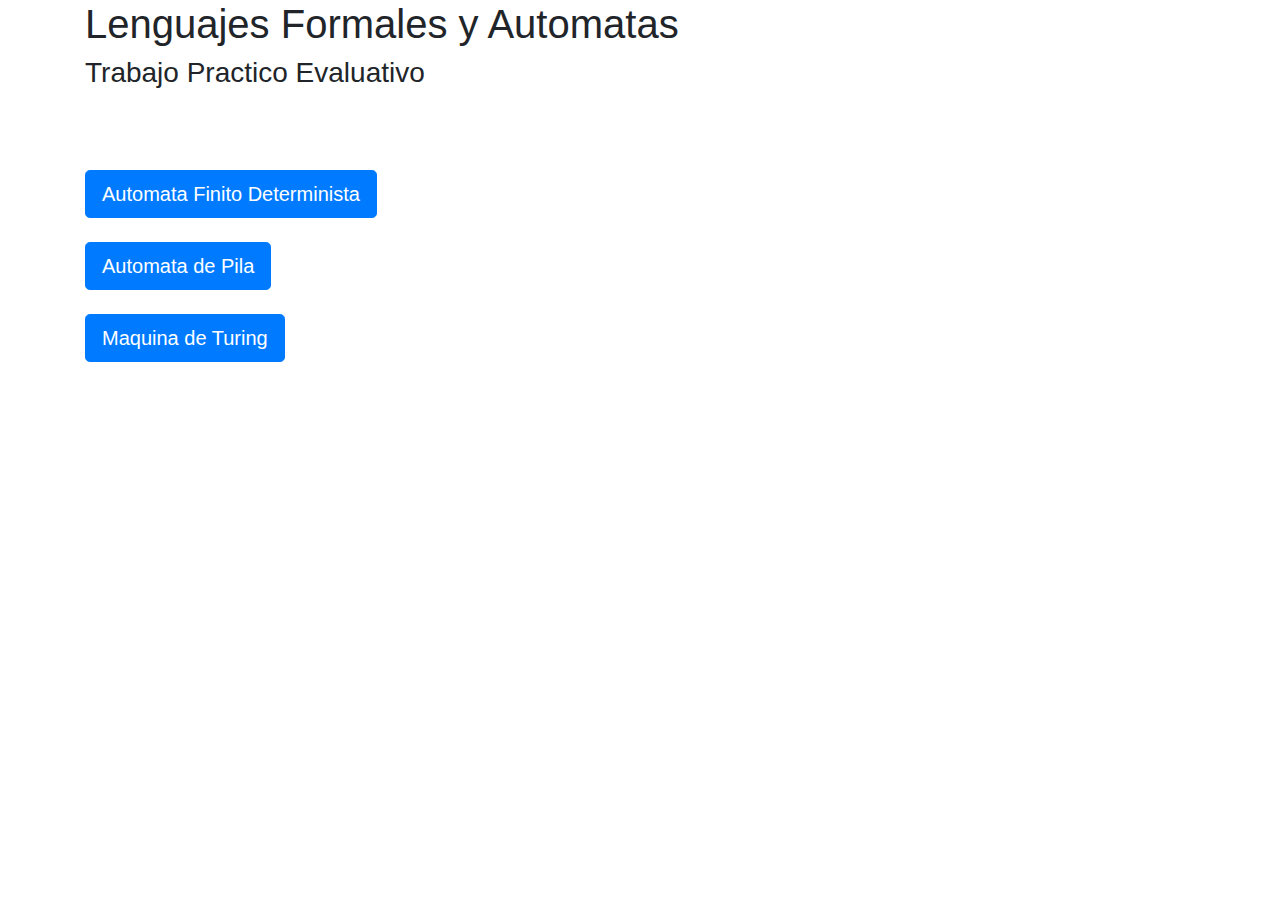
==== Automatas/HTML/Index.html @ 8ea7bbdf "AFD listo para calcular" ====
<!DOCTYPE html>
<html lang="en">
<head>
    <meta charset="UTF-8">
    <link rel="stylesheet" href="https://stackpath.bootstrapcdn.com/bootstrap/4.3.1/css/bootstrap.min.css" integrity="sha384-ggOyR0iXCbMQv3Xipma34MD+dH/1fQ784/j6cY/iJTQUOhcWr7x9JvoRxT2MZw1T" crossorigin="anonymous">
    <title>Lenguajes Formales</title>
</head>
<body>
<div class="container">
    <H1>Lenguajes Formales y Automatas</H1>
    <h3>Trabajo Practico Evaluativo</h3>
    <br>
    <br>
</div>
<br>
<div class="container">
    <a href="AFD.html" type="button" class="btn btn-primary btn-lg">Automata Finito Determinista</a>
</div>
<br>
<div class="container">
    <a href="AP.html" type="button" class="btn btn-primary btn-lg">Automata de Pila</a>
</div>
<br>
<div class="container">
    <a href="MT.html" type="button" class="btn btn-primary btn-lg">Maquina de Turing</a>
</div>


        <!-- JQUERRY -->
<script src="https://code.jquery.com/jquery-3.3.1.slim.min.js" integrity="sha384-q8i/X+965DzO0rT7abK41JStQIAqVgRVzpbzo5smXKp4YfRvH+8abtTE1Pi6jizo" crossorigin="anonymous"></script>
<script src="https://cdnjs.cloudflare.com/ajax/libs/popper.js/1.14.7/umd/popper.min.js" integrity="sha384-UO2eT0CpHqdSJQ6hJty5KVphtPhzWj9WO1clHTMGa3JDZwrnQq4sF86dIHNDz0W1" crossorigin="anonymous"></script>
<script src="https://stackpath.bootstrapcdn.com/bootstrap/4.3.1/js/bootstrap.min.js" integrity="sha384-JjSmVgyd0p3pXB1rRibZUAYoIIy6OrQ6VrjIEaFf/nJGzIxFDsf4x0xIM+B07jRM" crossorigin="anonymous"></script>

</body>
</html>
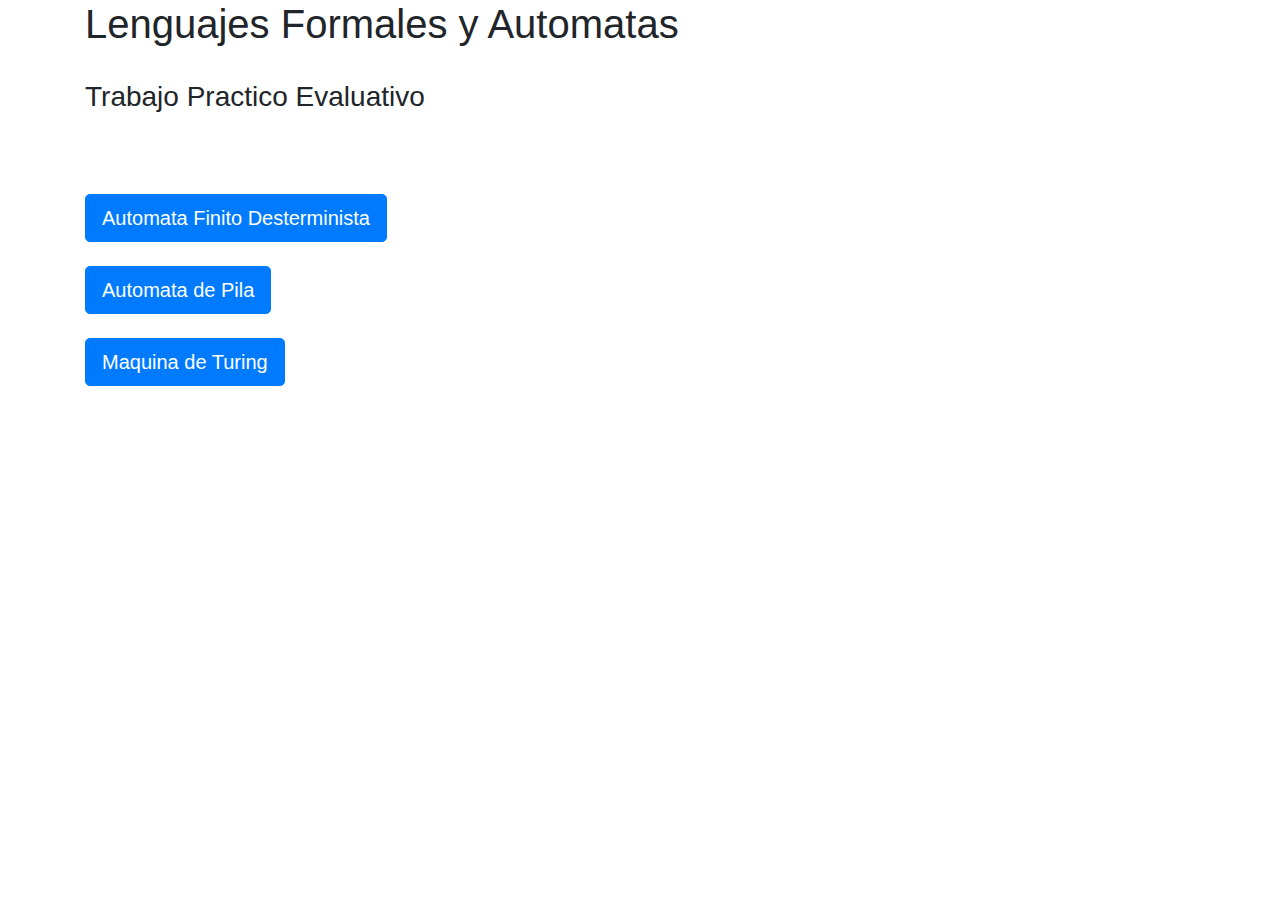
==== commit 8373c4f8: "Terminado Maquina de Turing e insertar alfabeto" ====
--- a/Automatas/HTML/Index.html
+++ b/Automatas/HTML/Index.html
@@ -2,27 +2,29 @@
 <html lang="en">
 <head>
     <meta charset="UTF-8">
+    <link rel="stylesheet" href="CSS/Index.css">
     <link rel="stylesheet" href="https://stackpath.bootstrapcdn.com/bootstrap/4.3.1/css/bootstrap.min.css" integrity="sha384-ggOyR0iXCbMQv3Xipma34MD+dH/1fQ784/j6cY/iJTQUOhcWr7x9JvoRxT2MZw1T" crossorigin="anonymous">
     <title>Lenguajes Formales</title>
 </head>
-<body>
+<body class="principal">
 <div class="container">
     <H1>Lenguajes Formales y Automatas</H1>
+    <br>
     <h3>Trabajo Practico Evaluativo</h3>
     <br>
     <br>
 </div>
 <br>
 <div class="container">
-    <a href="AFD.html" type="button" class="btn btn-primary btn-lg">Automata Finito Determinista</a>
+    <button type="button" class="btn btn-primary btn-lg" onclick="location.href='AFD.html'">Automata Finito Desterminista</button>
 </div>
 <br>
 <div class="container">
-    <a href="AP.html" type="button" class="btn btn-primary btn-lg">Automata de Pila</a>
+    <button type="button" class="btn btn-primary btn-lg" onclick="location.href='AP.html'">Automata de Pila</button>
 </div>
 <br>
 <div class="container">
-    <a href="MT.html" type="button" class="btn btn-primary btn-lg">Maquina de Turing</a>
+    <button type="button" class="btn btn-primary btn-lg" onclick="location.href='MT.html'">Maquina de Turing</button>
 </div>
 
 
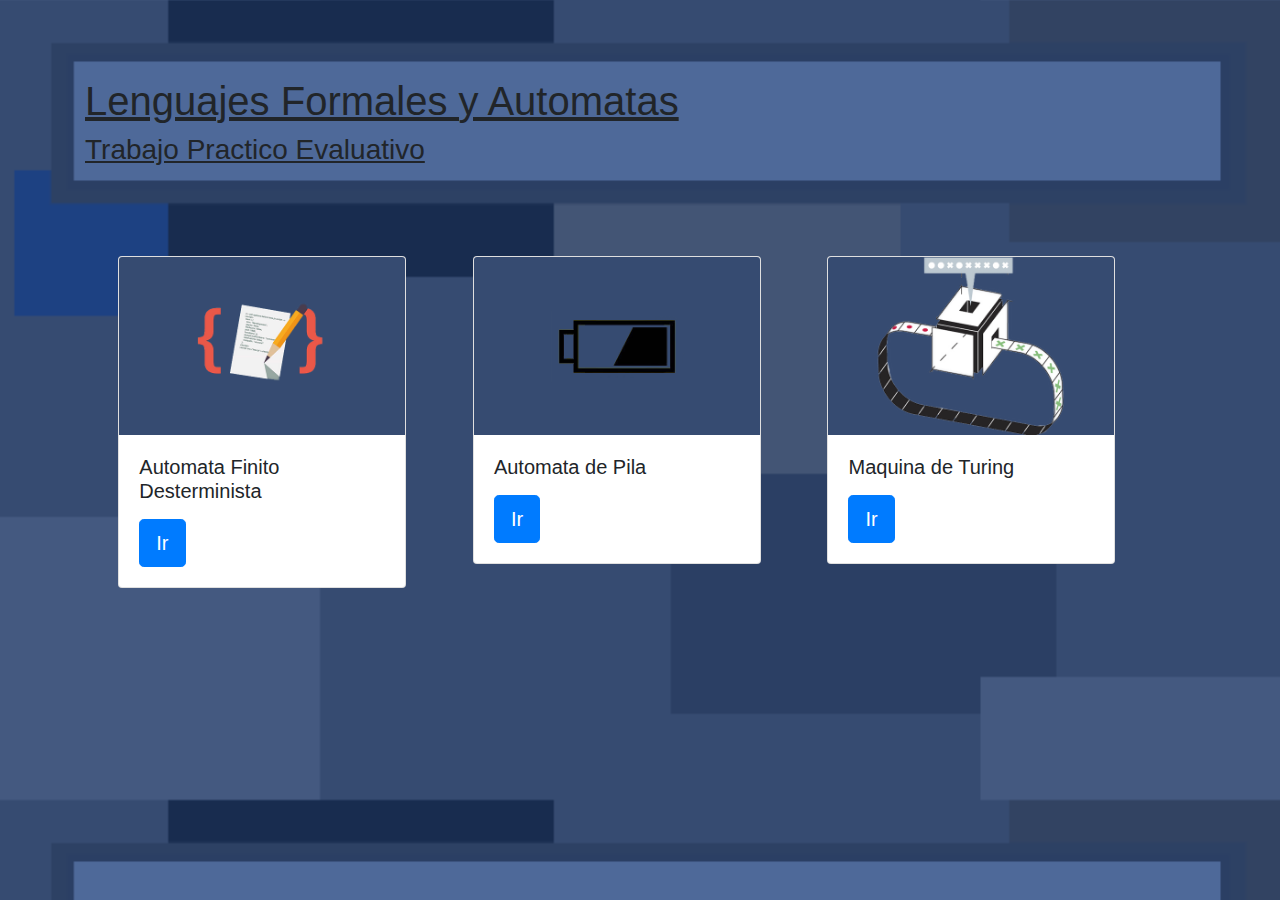
==== commit 4e5be825: "Estéticamente Terminado" ====
--- a/Automatas/HTML/Index.html
+++ b/Automatas/HTML/Index.html
@@ -2,32 +2,69 @@
 <html lang="en">
 <head>
     <meta charset="UTF-8">
-    <link rel="stylesheet" href="CSS/Index.css">
+    <link type="text/css" rel="stylesheet" href="CSS/Css.css">
     <link rel="stylesheet" href="https://stackpath.bootstrapcdn.com/bootstrap/4.3.1/css/bootstrap.min.css" integrity="sha384-ggOyR0iXCbMQv3Xipma34MD+dH/1fQ784/j6cY/iJTQUOhcWr7x9JvoRxT2MZw1T" crossorigin="anonymous">
     <title>Lenguajes Formales</title>
 </head>
-<body class="principal">
+<style type="text/css">
+    body {
+        background-image: url("../Imagenes/FondoGeneral.png");
+        background-size: 100%;
+        margin-top: 6%;
+    }
+    .derecha{
+        width: auto;
+        margin: 3%;
+        float: left;
+    }
+    .centro{
+        width: auto;
+        margin: 3%;
+        float: left;
+    }
+    .izquierda{
+        width: auto;
+        margin: 3%;
+        float: left;
+    }
+</style>
+<body>
 <div class="container">
-    <H1>Lenguajes Formales y Automatas</H1>
-    <br>
-    <h3>Trabajo Practico Evaluativo</h3>
+    <H1><u>Lenguajes Formales y Automatas</u></H1>
+    <h3><u>Trabajo Practico Evaluativo</u></h3>
     <br>
     <br>
+    <div class="derecha">
+        <div class="card" style="width: 18rem;">
+            <img src="../Imagenes/Determi.png" class="card-img-top" alt="...">
+            <div class="card-body">
+                <h5 class="card-title">Automata Finito Desterminista</h5>
+                <p class="card-text"></p>
+                <button type="button" class="btn btn-primary btn-lg" onclick="location.href='AFD.html'">Ir</button>
+            </div>
+        </div>
+    </div>
+    <div class="centro">
+        <div class="card" style="width: 18rem;">
+            <img src="../Imagenes/PilaA.png" class="card-img-top" alt="...">
+            <div class="card-body">
+                <h5 class="card-title">Automata de Pila</h5>
+                <p class="card-text"></p>
+                <button type="button" class="btn btn-primary btn-lg" onclick="location.href='AP.html'">Ir</button>
+            </div>
+        </div>
+    </div>
+    <div class="izquierda">
+        <div class="card" style="width: 18rem;">
+            <img src="../Imagenes/MaquinaA.png" class="card-img-top" alt="...">
+            <div class="card-body">
+                <h5 class="card-title">Maquina de Turing</h5>
+                <p class="card-text"></p>
+                <button type="button" class="btn btn-primary btn-lg" onclick="location.href='MT.html'">Ir</button>
+            </div>
+        </div>
+    </div>
 </div>
-<br>
-<div class="container">
-    <button type="button" class="btn btn-primary btn-lg" onclick="location.href='AFD.html'">Automata Finito Desterminista</button>
-</div>
-<br>
-<div class="container">
-    <button type="button" class="btn btn-primary btn-lg" onclick="location.href='AP.html'">Automata de Pila</button>
-</div>
-<br>
-<div class="container">
-    <button type="button" class="btn btn-primary btn-lg" onclick="location.href='MT.html'">Maquina de Turing</button>
-</div>
-
-
         <!-- JQUERRY -->
 <script src="https://code.jquery.com/jquery-3.3.1.slim.min.js" integrity="sha384-q8i/X+965DzO0rT7abK41JStQIAqVgRVzpbzo5smXKp4YfRvH+8abtTE1Pi6jizo" crossorigin="anonymous"></script>
 <script src="https://cdnjs.cloudflare.com/ajax/libs/popper.js/1.14.7/umd/popper.min.js" integrity="sha384-UO2eT0CpHqdSJQ6hJty5KVphtPhzWj9WO1clHTMGa3JDZwrnQq4sF86dIHNDz0W1" crossorigin="anonymous"></script>
